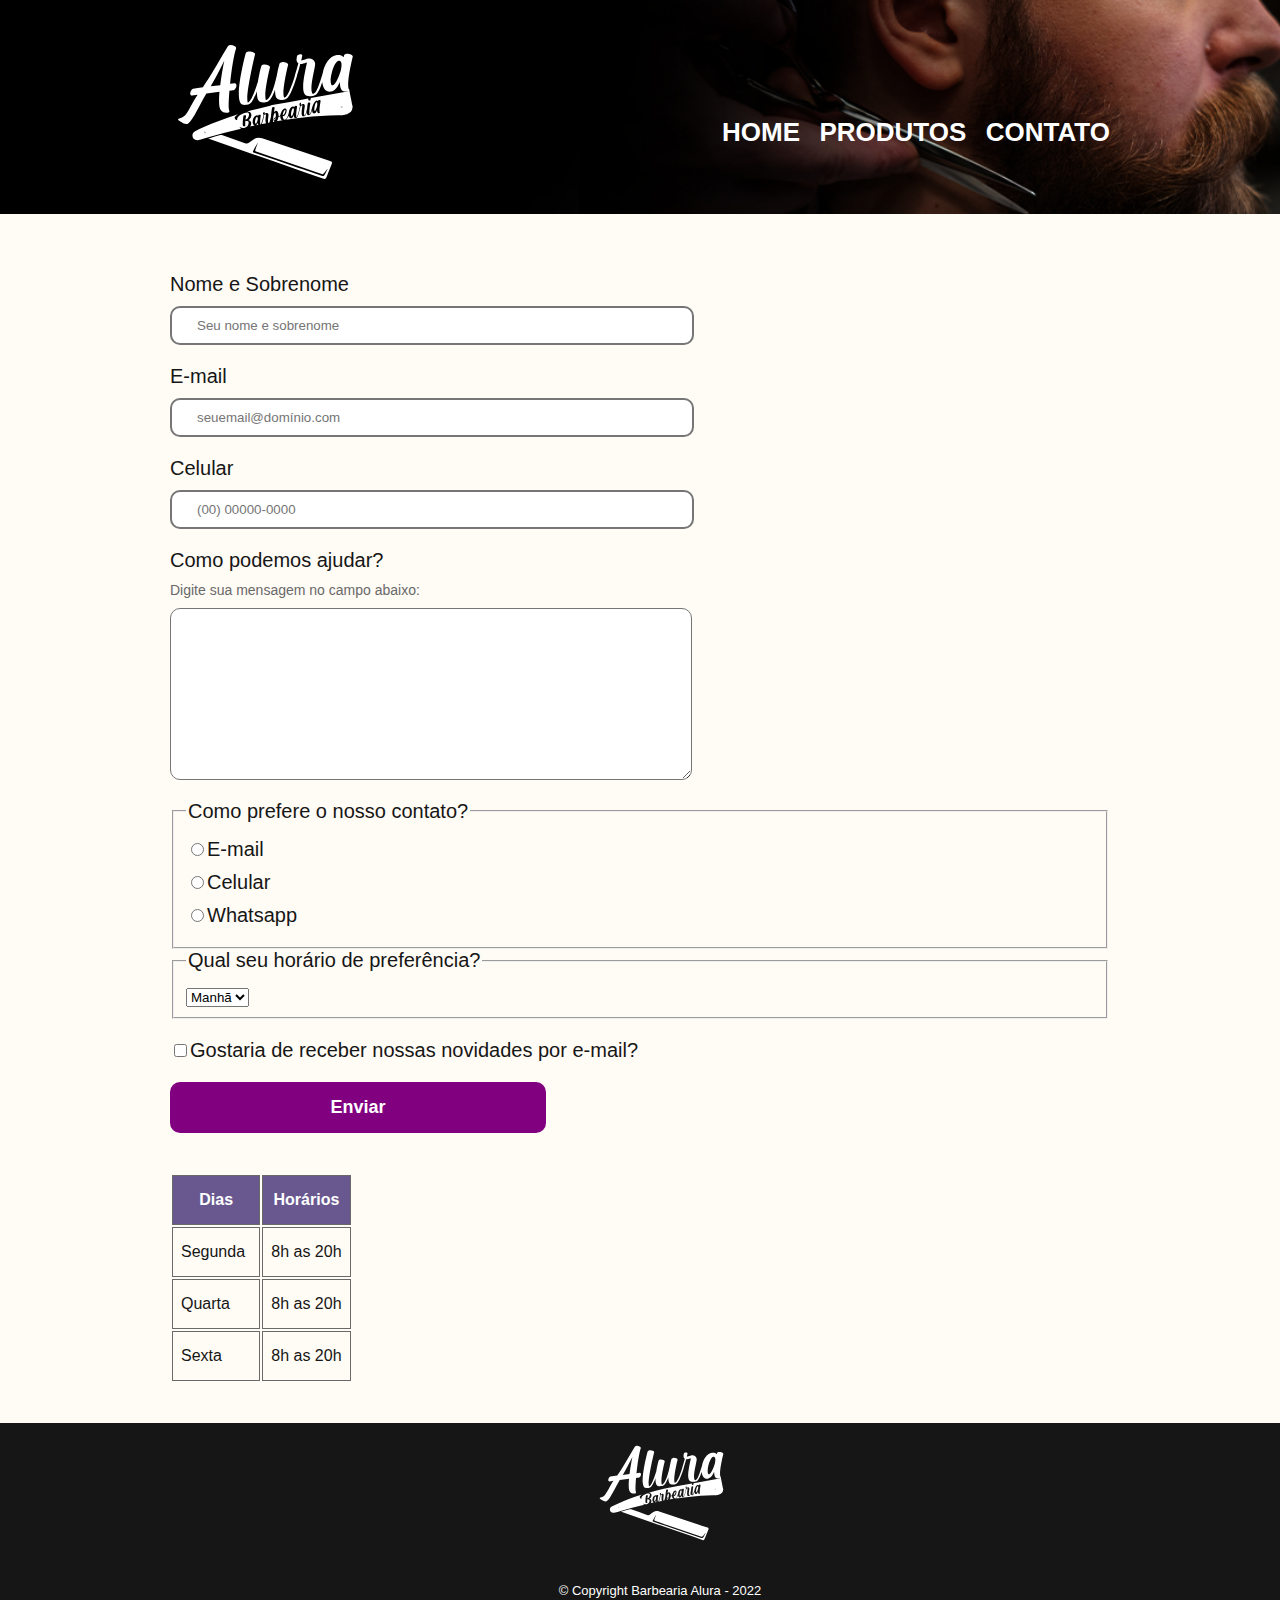
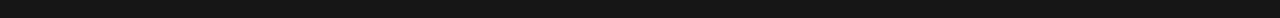
==== contato.html @ 80e25924 "repo upload" ====
<!DOCTYPE html>
<html lang="pt-br">

    <link rel="preconnect" href="https://fonts.googleapis.com">
	<link rel="preconnect" href="https://fonts.gstatic.com" crossorigin>
	<link href="https: //fonts.googleapis.com/css2? família= Lato:ital,wght@0,100;0,300;0,400;0,700;0,900;1,100;1,300;1,400;1,700;1,900 &family= Roboto:wght@100;300;500 & display=swap" rel="stylesheet">
    <head>

        <meta charset="UTF-8">

        <link rel="stylesheet" href="contato.css">

        <title>Produtos - Barbearia Alura</title>

    </head>
        <body>

            <header>

                <div class="caixa">

                    <h1><img src = "images/logo_alura_babrber.svg" alt="Logo Alura SVG" width="20%"/></h1>

                    <nav>
                        
                        <ul>
                            <a href="index.html" target=" _blank "><li>Home</li></a>
                            <a href="produto.html" target=" _blank "><li>Produtos</li></a>
                            <a href="contato.html" target=" _blank "><li>Contato</li></a>
                        </ul>

                    </nav>
                
                </div>
            
            </header>



            <main>

                 <form>
                    <label for="nome">Nome e Sobrenome</label>
                    <input type="text" id="nome" class="input-padrao" required placeholder="Seu nome e sobrenome">

                    <label for="email">E-mail</label>
                    <input type="email" id="email" class="input-padrao" required placeholder="seuemail@domínio.com">

                    <label for="telefone">Celular</label>
                    <input type="tel" id="telefone" class="input-padrao" required placeholder="(00) 00000-0000">

                    
                    <label for="mensagem">Como podemos ajudar?</label>

                    <p>Digite sua mensagem no campo abaixo:</p>

                    <textarea id="mensagem" cols="30" rows="10" class="input-padrao"></textarea>

                 <fieldset>

                    <legend>Como prefere o nosso contato?</legend>

                    <label for="radio-email"> <input type="radio" name="contato" value="email" id="radio-email">E-mail</label>
                    

                    <label for="radio-telefone"> <input type="radio" name="contato" value="telefone" id="radio-telefone">Celular</label>
                    

                    <label for="radio-whatsapp"> <input type="radio" name="contato" value="whastapp" id="radio-whatsapp">Whatsapp</label>  

                 </fieldset>

                 <fieldset>

                    <legend>Qual seu horário de preferência?</legend>

                    <select>

                        <option>Manhã</option>
                        <option>Tarde</option>
                        <option>Noite</option>
            
                    </select>

                 </fieldset>


                 <label class="checkbox"><input type="checkbox">Gostaria de receber nossas novidades por e-mail?</label>

                 
                 <input type="submit" value="Enviar" class="enviar">

                 </form>  

                 <table>

                    <thead>
                        <tr>
                            
                            <th>Dias</th>
                            <th>Horários</th>

                        </tr>
                    </thead>

                    <tbody>
                        <tr>
                            
                            <td>Segunda</td>
                            <td>8h as 20h</td>

                        </tr>

                        <tr>
                            
                            <td>Quarta</td>
                            <td>8h as 20h</td>

                        </tr>

                        <tr>
                            
                            <td>Sexta</td>
                            <td>8h as 20h</td>

                        </tr>
                    </tbody>
                    
                 </table>



            </main>

            <footer>
                <div id="footer-logo" img src="images/logo_alura_babrber.svg"></div>
            </footer>
                <p class="copyright">&copy; Copyright Barbearia Alura - 2022</p>

        </body>

</html>
---- contato.css ----
body { 

    font-family:'Lato', sans-serif;
    margin: 0;
    background-color: rgb(255, 251, 245);
}


header {

    margin: 0;
    background-image: url(images/pexels-cottonbro-3998429.jpg);
    background-size: 100%;
    background-repeat: no-repeat;
    padding: 20px 0;

}

.caixa {

    position: relative;
    width: 940px;
    margin: 0 auto;
}



nav {

    position: absolute;
    top: 60px;
    right: 0;

}

nav li { 

    display:inline;
    margin: 0 0 0 15px;

}

nav a {

    text-transform: uppercase;
    color: #ffffff;
    font-weight: bold;
    font-size: 26px;
    text-decoration: none;

}

nav a:hover {

    font-size: 26px;
    color:  purple;

}

 main {

    width: 940px;
    margin: 0 auto;
    color: #161616;

 }

 form {

    margin: 40px 0;
    color: #161616;
 }

 form label, p, legend {

    display: block;
    font-size: 20px;
    margin: 0 0 10px;
    color: #161616;


 }

.input-padrao {

    display: block;
    margin: 0 0 20px;
    padding: 10px 25px;
    border-style: solid;
    border-radius: 10px;
    width: 50%;
    color: #161616;

 }


 p {

    margin: 10px 0;
    font-size: 14px;
    color: #696969;

 }

 #contato-pref {

    color: #161616;
    font-size: 20px;
 }

 .checkbox {

    margin: 20px 0;
 }

 .enviar {

    width: 40%;
    padding: 15px 0;
    color: #FFFFFF;
    background: purple;
    font-weight: bold;
    font-size: 18px;
    border: none;
    border-radius: 10px;
    transition: 1s all;
    cursor: pointer;

 }

 .enviar:hover {

    background: #1b045aa9;
    transform: scale(1.05);

 }

 table {

    margin: 20px 0 40px;
 }

 thead {

    background: #1b045aa9;
    color: #FFFFFF;
    font-weight: bold;
 }

 td, th {

    border: 1px solid #696969;
    padding: 15px 8px;
    width: 50%;
 }


#footer-logo {
    background: url("images/logo_alura_babrber.svg");
    background-repeat: no-repeat;
    background-position: center;
    height: 100px;
}

footer, .copyright {

    color: #FFFFFF;
	font-size: 13px;
	margin: 0;
    text-align:center;
    background-color: #161616;
    padding: 20px;
    width: 100%;
	padding:  20px;
    vertical-align: bottom;
    height: 100%;

}
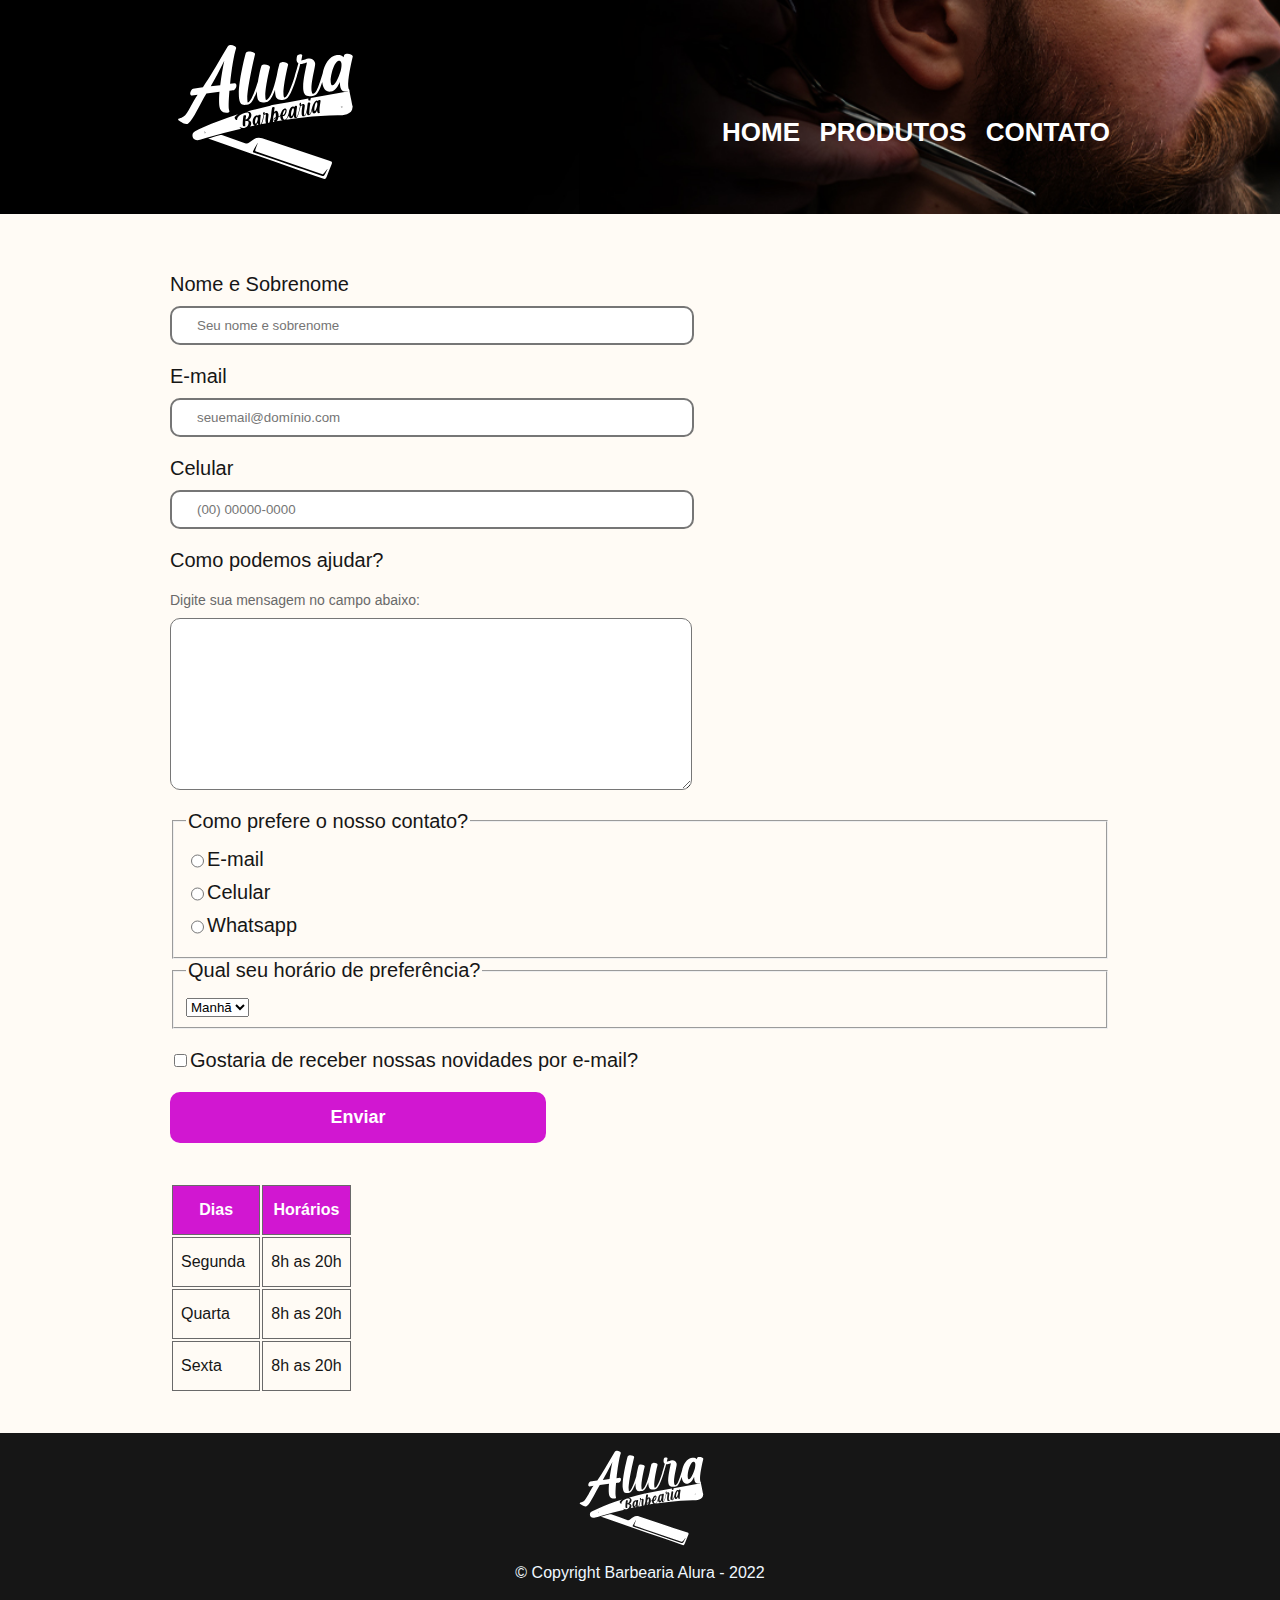
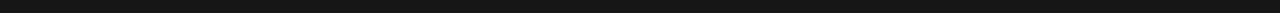
==== commit 536ddff5: "alterações responsividade" ====
--- a/contato.html
+++ b/contato.html
@@ -52,7 +52,7 @@
                     
                     <label for="mensagem">Como podemos ajudar?</label>
 
-                    <p>Digite sua mensagem no campo abaixo:</p>
+                    <p class="legenda">Digite sua mensagem no campo abaixo:</p>
 
                     <textarea id="mensagem" cols="30" rows="10" class="input-padrao"></textarea>
 
@@ -134,8 +134,9 @@
 
             <footer>
                 <div id="footer-logo" img src="images/logo_alura_babrber.svg"></div>
+    
+                <p class="copyright">&copy; Copyright Barbearia Alura - 2022</p>
             </footer>
-                <p class="copyright">&copy; Copyright Barbearia Alura - 2022</p>
 
         </body>
 
--- a/contato.css
+++ b/contato.css
@@ -67,14 +67,16 @@
  }
 
  form {
-
+    display: flex;
+    flex-direction: column;
     margin: 40px 0;
     color: #161616;
+    width: 100%;
  }
 
- form label, p, legend {
+ form label, legend {
 
-    display: block;
+    display: flex;
     font-size: 20px;
     margin: 0 0 10px;
     color: #161616;
@@ -95,7 +97,7 @@
  }
 
 
- p {
+.legenda  {
 
     margin: 10px 0;
     font-size: 14px;
@@ -119,7 +121,7 @@
     width: 40%;
     padding: 15px 0;
     color: #FFFFFF;
-    background: purple;
+    background: rgb(209, 23, 209);
     font-weight: bold;
     font-size: 18px;
     border: none;
@@ -143,7 +145,7 @@
 
  thead {
 
-    background: #1b045aa9;
+    background: rgb(209, 23, 209);
     color: #FFFFFF;
     font-weight: bold;
  }
@@ -156,6 +158,13 @@
  }
 
 
+ footer {
+	background-color: #161616;
+	color: aliceblue;
+	padding: 15px;
+	text-align: center;
+}
+
 #footer-logo {
     background: url("images/logo_alura_babrber.svg");
     background-repeat: no-repeat;
@@ -163,19 +172,15 @@
     height: 100px;
 }
 
-footer, .copyright {
+@media screen and (max-width: 720px) {
 
-    color: #FFFFFF;
-	font-size: 13px;
-	margin: 0;
-    text-align:center;
-    background-color: #161616;
-    padding: 20px;
-    width: 100%;
-	padding:  20px;
-    vertical-align: bottom;
-    height: 100%;
+    .main, .header, form, table, .input-padrao {
+        width: 100%;
+    }
 
+    .nav {
+        position: static;
+    }
 }
 
 
